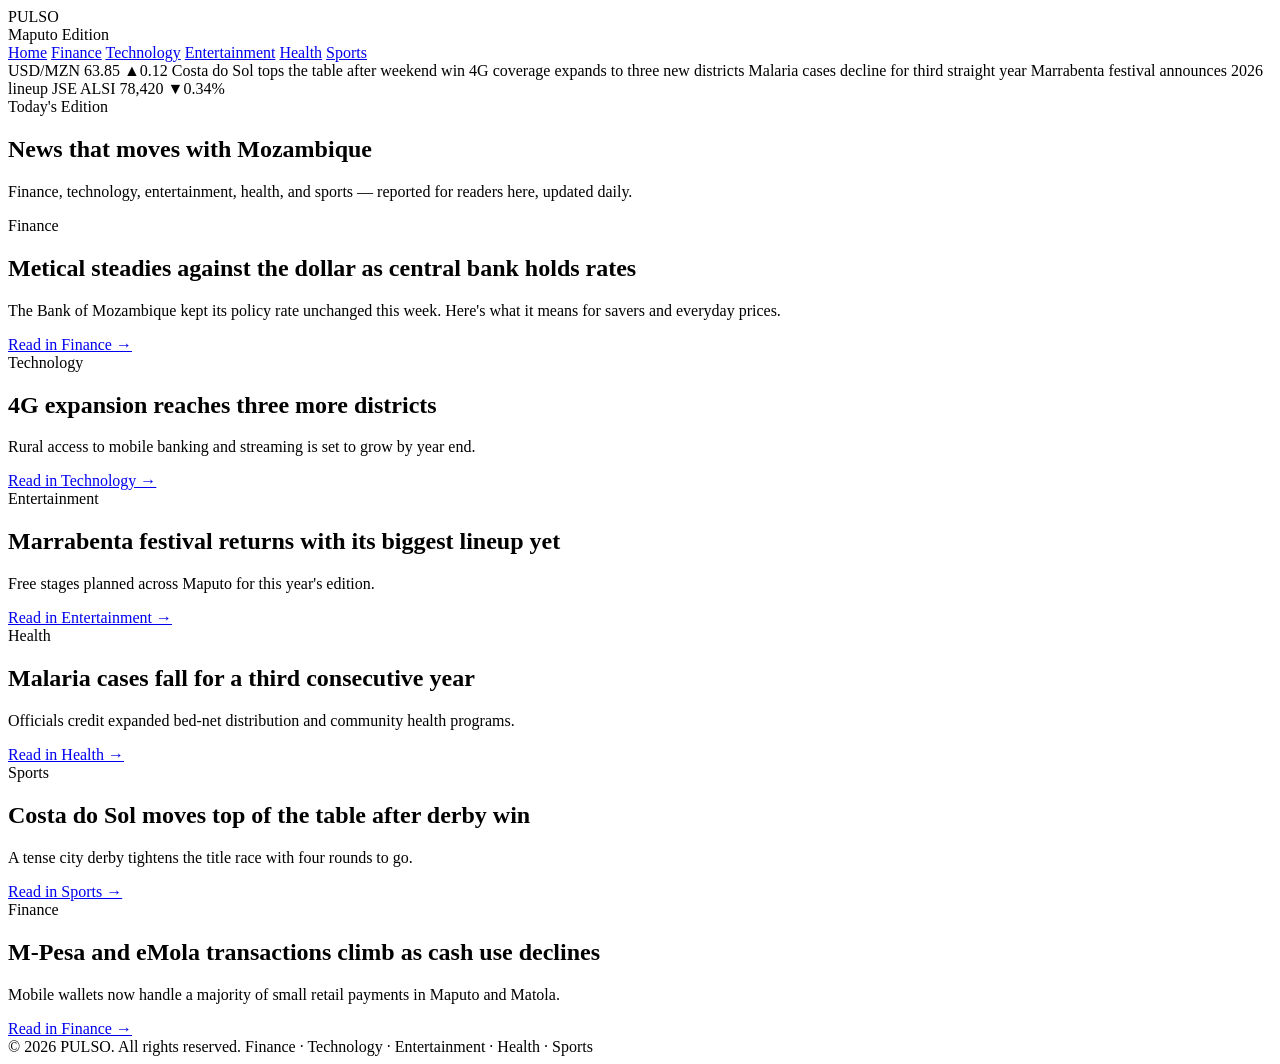
==== index.html @ 326d1eb5 "Add files via upload" ====
<!DOCTYPE html>
<html lang="en">
<head>
<meta charset="UTF-8">
<meta name="viewport" content="width=device-width, initial-scale=1.0">
<title>PULSO — News for Mozambique</title>
<meta name="description" content="PULSO covers finance, technology, entertainment, health, and sports news for Mozambique and the wider region.">
<link rel="preconnect" href="https://fonts.googleapis.com">
<link href="https://fonts.googleapis.com/css2?family=Source+Serif+4:wght@600;700&family=Inter:wght@400;500;600&family=IBM+Plex+Mono:wght@400;500&display=swap" rel="stylesheet">
<link rel="stylesheet" href="assets/pulso.css">
<style>:root{--accent:var(--gold);}</style>
</head>
<body>

<header class="masthead">
  <div class="brand">PULSO</div>
  <div class="dateline">Maputo Edition</div>
</header>

<nav class="primary-nav">
  <a href="index.html" class="active">Home</a>
  <a href="finance.html">Finance</a>
  <a href="technology.html">Technology</a>
  <a href="entertainment.html">Entertainment</a>
  <a href="health.html">Health</a>
  <a href="sports.html">Sports</a>
</nav>

<div class="ticker-wrap">
  <div class="ticker">
    <span class="up">USD/MZN 63.85 ▲0.12</span>
    <span class="up">Costa do Sol tops the table after weekend win</span>
    <span class="up">4G coverage expands to three new districts</span>
    <span class="up">Malaria cases decline for third straight year</span>
    <span class="up">Marrabenta festival announces 2026 lineup</span>
    <span class="down">JSE ALSI 78,420 ▼0.34%</span>
  </div>
</div>

<section class="category-band">
  <div class="eyebrow">Today's Edition</div>
  <h1>News that moves with Mozambique</h1>
  <p class="dek">Finance, technology, entertainment, health, and sports — reported for readers here, updated daily.</p>
</section>

<main class="grid">

  <article class="card feature">
    <span class="tag">Finance</span>
    <h2>Metical steadies against the dollar as central bank holds rates</h2>
    <p>The Bank of Mozambique kept its policy rate unchanged this week. Here's what it means for savers and everyday prices.</p>
    <div class="meta"><a href="finance.html">Read in Finance →</a></div>
  </article>

  <article class="card">
    <span class="tag">Technology</span>
    <h2>4G expansion reaches three more districts</h2>
    <p>Rural access to mobile banking and streaming is set to grow by year end.</p>
    <div class="meta"><a href="technology.html">Read in Technology →</a></div>
  </article>

  <article class="card">
    <span class="tag">Entertainment</span>
    <h2>Marrabenta festival returns with its biggest lineup yet</h2>
    <p>Free stages planned across Maputo for this year's edition.</p>
    <div class="meta"><a href="entertainment.html">Read in Entertainment →</a></div>
  </article>

  <article class="card">
    <span class="tag">Health</span>
    <h2>Malaria cases fall for a third consecutive year</h2>
    <p>Officials credit expanded bed-net distribution and community health programs.</p>
    <div class="meta"><a href="health.html">Read in Health →</a></div>
  </article>

  <article class="card">
    <span class="tag">Sports</span>
    <h2>Costa do Sol moves top of the table after derby win</h2>
    <p>A tense city derby tightens the title race with four rounds to go.</p>
    <div class="meta"><a href="sports.html">Read in Sports →</a></div>
  </article>

  <article class="card">
    <span class="tag">Finance</span>
    <h2>M-Pesa and eMola transactions climb as cash use declines</h2>
    <p>Mobile wallets now handle a majority of small retail payments in Maputo and Matola.</p>
    <div class="meta"><a href="finance.html">Read in Finance →</a></div>
  </article>

</main>

<footer>
  <span>© 2026 PULSO. All rights reserved.</span>
  <span>Finance · Technology · Entertainment · Health · Sports</span>
</footer>

<script src="assets/pulso.js"></script>
</body>
</html>
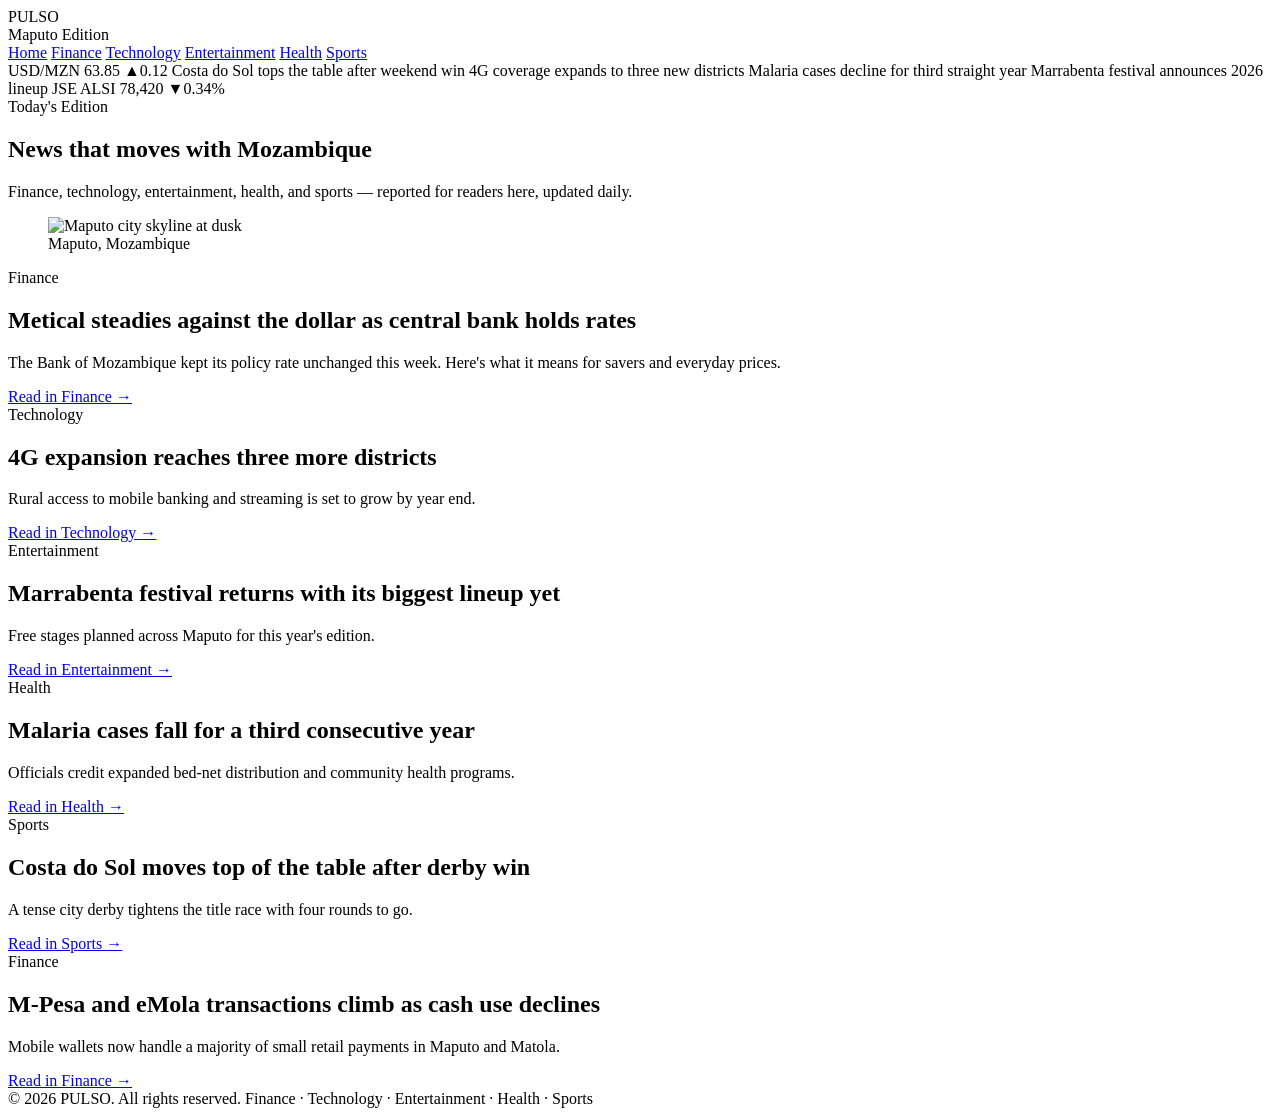
==== commit 18a5bb57: "Rename index-1.html to index.html" ====
--- a/index.html
+++ b/index.html
@@ -42,6 +42,11 @@
   <h1>News that moves with Mozambique</h1>
   <p class="dek">Finance, technology, entertainment, health, and sports — reported for readers here, updated daily.</p>
 </section>
+
+<figure class="hero-image">
+  <img src="https://images.unsplash.com/photo-1590059379933-fc0f3c5a5b73?auto=format&fit=crop&w=1600&q=80" alt="Maputo city skyline at dusk">
+  <figcaption>Maputo, Mozambique</figcaption>
+</figure>
 
 <main class="grid">
 
